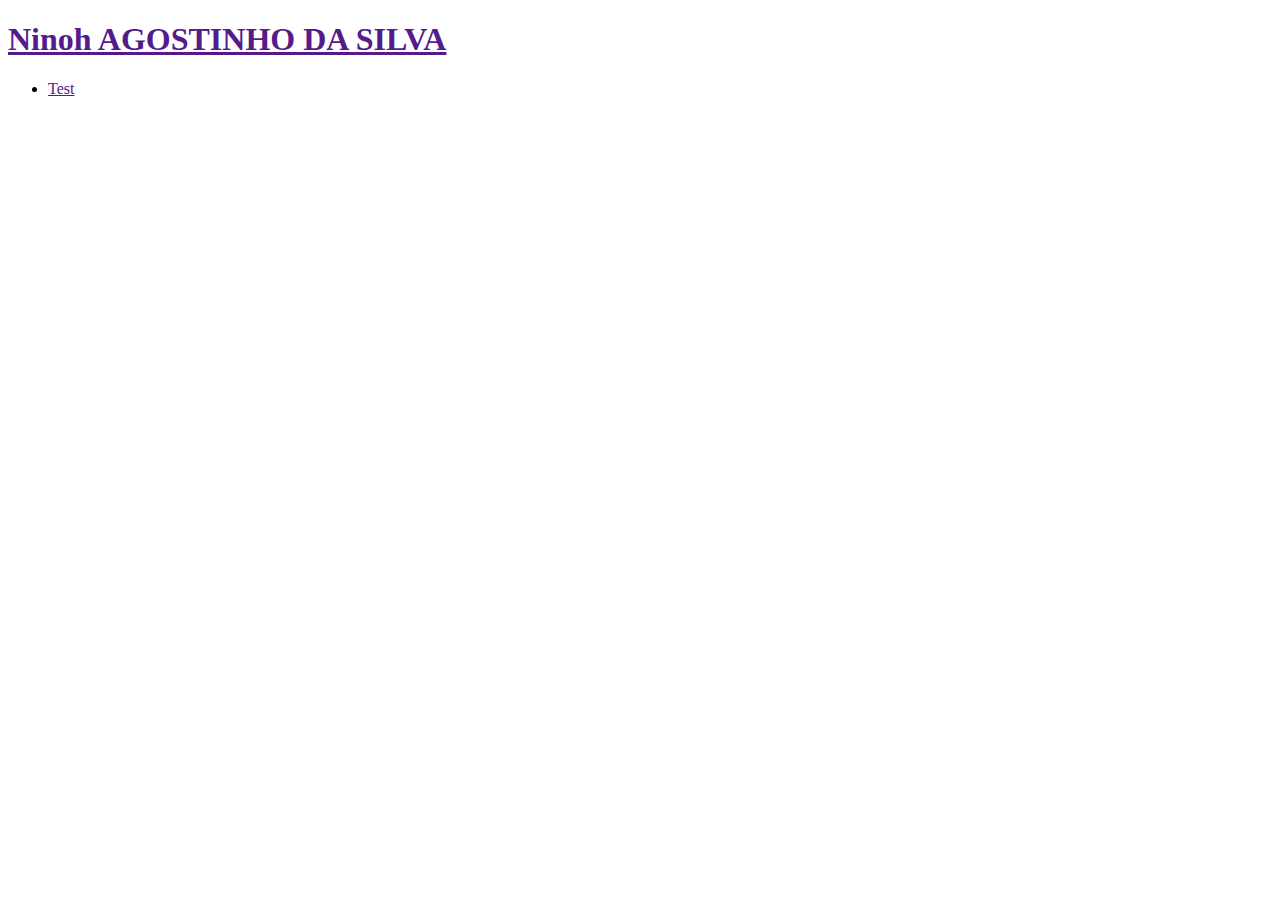
==== index.html @ 07f2d2b4 "Test réparation build" ====
<!DOCTYPE html>
<html>
<head>
  <meta charset="utf-8">
  <title>Ninoh AGOSTINHO DA SILVA</title>
  <meta name="viewport" content="width=device-width, initial-scale=1">
  <meta name="description" content="">
</head>
  <body>
  	<nav>
    <h1 id = "author"> <a href="" id="home"> Ninoh AGOSTINHO DA SILVA </a> </h1>
      <ul id = "nav_list" class="list-bare">
            <li>
              <a class="nav_link" href="">Test</a>
            </li>
        </ul>
    </nav>
  </body>
</html>
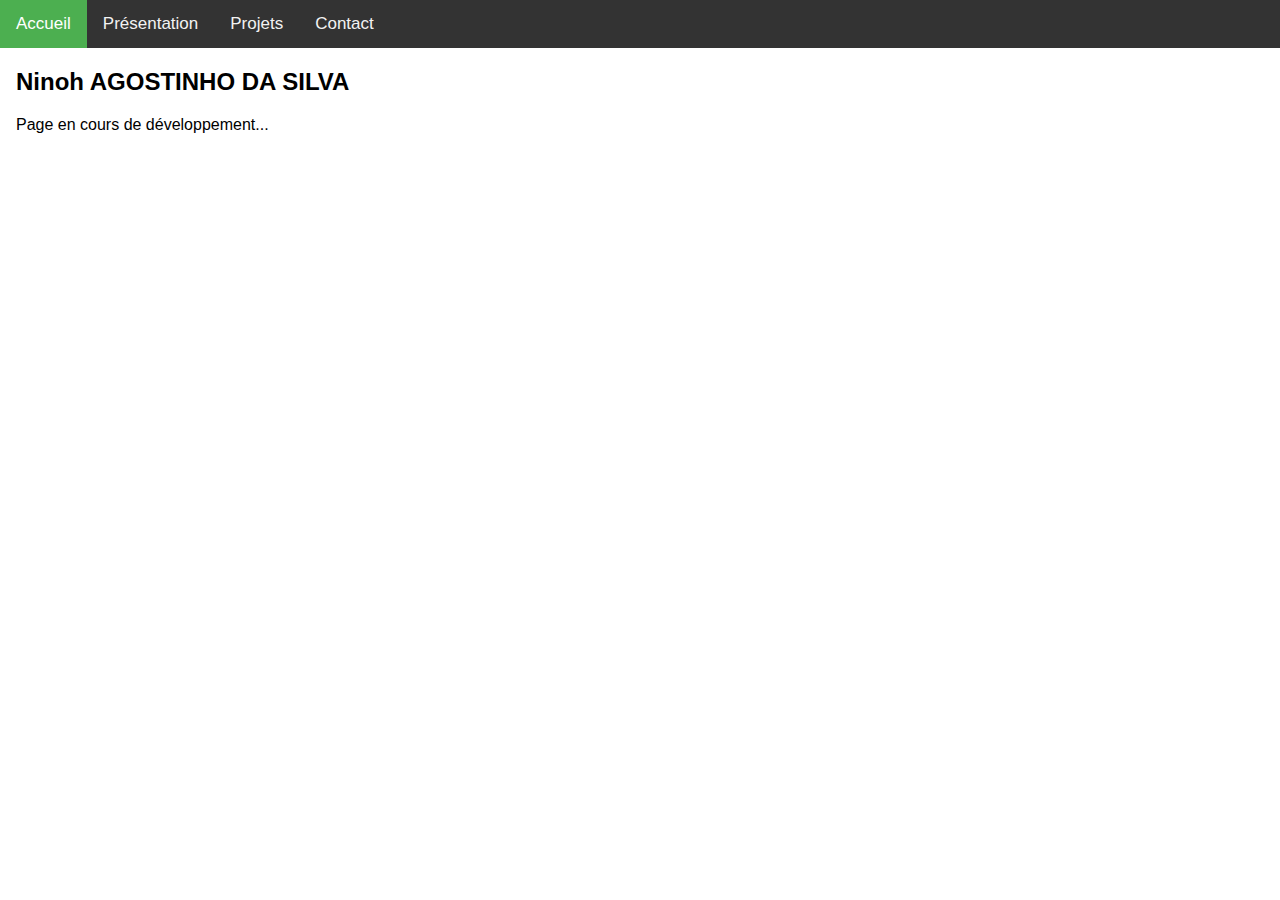
==== commit 5d107ff5: "Test navbar" ====
--- a/index.html
+++ b/index.html
@@ -1,19 +1,53 @@
 <!DOCTYPE html>
 <html>
 <head>
-  <meta charset="utf-8">
-  <title>Ninoh AGOSTINHO DA SILVA</title>
-  <meta name="viewport" content="width=device-width, initial-scale=1">
-  <meta name="description" content="">
+<meta charset="UTF-8">
+<meta name="viewport" content="width=device-width, initial-scale=1">
+<link rel="stylesheet" href="/w3css/3/w3.css">
+<title>Ninoh AGOSTINHO DA SILVA</title>
+<style>
+body {
+  margin: 0;
+  font-family: Arial, Helvetica, sans-serif;
+}
+
+.topnav {
+  overflow: hidden;
+  background-color: #333;
+}
+
+.topnav a {
+  float: left;
+  color: #f2f2f2;
+  text-align: center;
+  padding: 14px 16px;
+  text-decoration: none;
+  font-size: 17px;
+}
+
+.topnav a:hover {
+  background-color: #ddd;
+  color: black;
+}
+
+.topnav a.active {
+  background-color: #4CAF50;
+  color: white;
+}
+</style>
 </head>
-  <body>
-  	<nav>
-    <h1 id = "author"> <a href="" id="home"> Ninoh AGOSTINHO DA SILVA </a> </h1>
-      <ul id = "nav_list" class="list-bare">
-            <li>
-              <a class="nav_link" href="">Test</a>
-            </li>
-        </ul>
-    </nav>
-  </body>
+<body>
+<div class="topnav">
+  <a class="active" href="#home">Accueil</a>
+  <a href="#news">Présentation</a>
+  <a href="#contact">Projets</a>
+  <a href="#about">Contact</a>
+</div>
+
+<div style="padding-left:16px">
+  <h2>Ninoh AGOSTINHO DA SILVA</h2>
+  <p>Page en cours de développement...</p>
+</div>
+
+</body>
 </html>
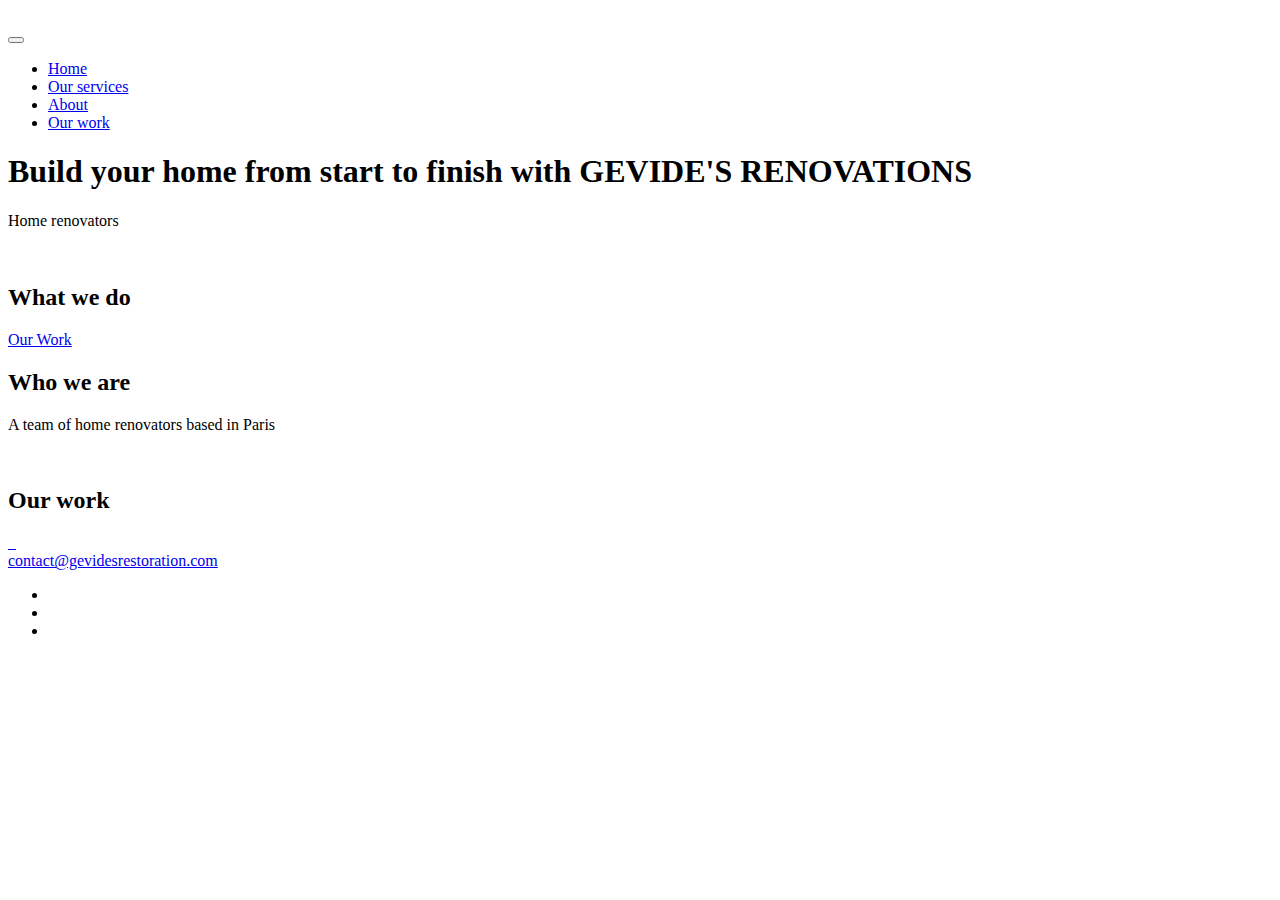
==== commit 673564c8: "Added new index.html" ====
--- a/index.html
+++ b/index.html
@@ -1,53 +1,107 @@
 <!DOCTYPE html>
-<html>
-<head>
-<meta charset="UTF-8">
-<meta name="viewport" content="width=device-width, initial-scale=1">
-<link rel="stylesheet" href="/w3css/3/w3.css">
-<title>Ninoh AGOSTINHO DA SILVA</title>
-<style>
-body {
-  margin: 0;
-  font-family: Arial, Helvetica, sans-serif;
-}
+<html lang="en" dir="ltr">
+    <head>
+        <meta charset="utf-8">
+        <meta name="viewport" content="width-device-width, initial-scale=1.0">
+        <title>Gevide's Renovations</title>
+        <link rel="stylesheet"
+        href = https://cdnjs.cloudflare.com/ajax/libs/normalize/7.0.0/normalize.css">
+        <link rel="stylesheet"
+        href = https://cdnjs.cloudflare.com/ajax/libs/font-awesome/5.11.2/css/all.css"
+        integrity="sha256-46qynGAklSFpVbEBog43gvMhfrOj+BmwXdxFgVK/Kvc=" crossorigin="anonymous" />
 
-.topnav {
-  overflow: hidden;
-  background-color: #333;
-}
+    </head>
+    <body>
+        <header>
+            <div class="logo">
+                <img src="img/logo.png" alt="">
+            </div>
+            <button class="nav-toggle aria-label="toggle navigation">
+                <span clss = "hamburger"></span>
+            </button>
+            <nav class="nav">
+                <ul class="nav__list">
+                    <li class="nav__item"><a href="#home" class="nav__link">Home</a></li>
+                    <li class="nav__item"><a href="#services" class="nav__link">Our services</a></li>
+                    <li class="nav__item"><a href="#about" class="nav__link">About</a></li>
+                    <li class="nav__item"><a href="#work" class="nav__link">Our work</a></li>
+                </ul>
 
-.topnav a {
-  float: left;
-  color: #f2f2f2;
-  text-align: center;
-  padding: 14px 16px;
-  text-decoration: none;
-  font-size: 17px;
-}
+            </nav>
+        </header>
 
-.topnav a:hover {
-  background-color: #ddd;
-  color: black;
-}
+        <!-- Introduction -->
+        <section class="intro" id="home">
+            <h1 class="section__title section__title--intro">
+                Build your home from start to finish with <strong>GEVIDE'S RENOVATIONS</strong>
+            </h1>
+            <p class ="section__subtitle section__subtitle--intro">Home renovators</p>
+            <img src="img/men.jpg" alt="">
+        </section>
 
-.topnav a.active {
-  background-color: #4CAF50;
-  color: white;
-}
-</style>
-</head>
-<body>
-<div class="topnav">
-  <a class="active" href="#home">Accueil</a>
-  <a href="#news">Présentation</a>
-  <a href="#contact">Projets</a>
-  <a href="#about">Contact</a>
-</div>
+        <!-- Our Services -->
+        <section class ="my-services" id="services">
+            <h2 class = "section__title section__title--services">What we do</h2>
+            <div class="services">
 
-<div style="padding-left:16px">
-  <h2>Ninoh AGOSTINHO DA SILVA</h2>
-  <p>Page en cours de développement...</p>
-</div>
+                <div class="service">
+                    <h3></h3>
+                    <p></p>
+                </div>
 
-</body>
+                <div class="service">
+                    <h3></h3>
+                    <p></p>
+                </div>
+
+                <div class="service">
+                    <h3></h3>
+                    <p></p>
+                </div>
+            </div>
+            <a href="#work" class="btn">Our Work</a>
+        </section>
+
+        <!-- About us -->
+        <section class="about-me" id="about">
+            <h2 class="section__title section__title--about">Who we are</h2>
+            <p class="section__subtitle section__subtitle--about">A team of home renovators based in Paris</p>
+
+            <div class="about-me__body">
+                <p></p>
+            </div>
+
+            <img src="img/team.jpg" alt="">
+        </section>
+
+        <!-- Our work-->
+        <section class ="my-work" id="work">
+            <h2 class="section__title section__title--about">Our work</h2>
+            <p class=section__subtitle></p>
+
+            <div class="portfolio">
+                <a href="#" class="portfolio__item">
+                    <img src="img/home1.jpg" class="portfolio__img" alt="">
+                </a>
+
+                <a href="#" class="portfolio__item">
+                    <img src="img/home2.jpg" class="portfolio__img" alt="">
+                </a>
+
+                <a href="#" class="portfolio__item">
+                    <img src="img/home3.jpg" class="portfolio__img" alt="">
+                </a>
+            </div>
+        </section>
+
+        <!-- Footer -->
+        <footer>
+            <a href="mailto:contact@gevidesrestoration.com" class="footer__link">contact@gevidesrestoration.com</a>
+            <ul class="social-list">
+                <li class="social-list__item"><a class ="social-list__link" href="https://instagram.com"></a></li>
+                <li class="social-list__item"><a class ="social-list__link" href="https://facebook.com"></a></li>
+                <li class="social-list__item"><a class ="social-list__link" href="https://twitter.com"></a></li>
+            </ul>
+        </footer>
+    </body>
 </html>
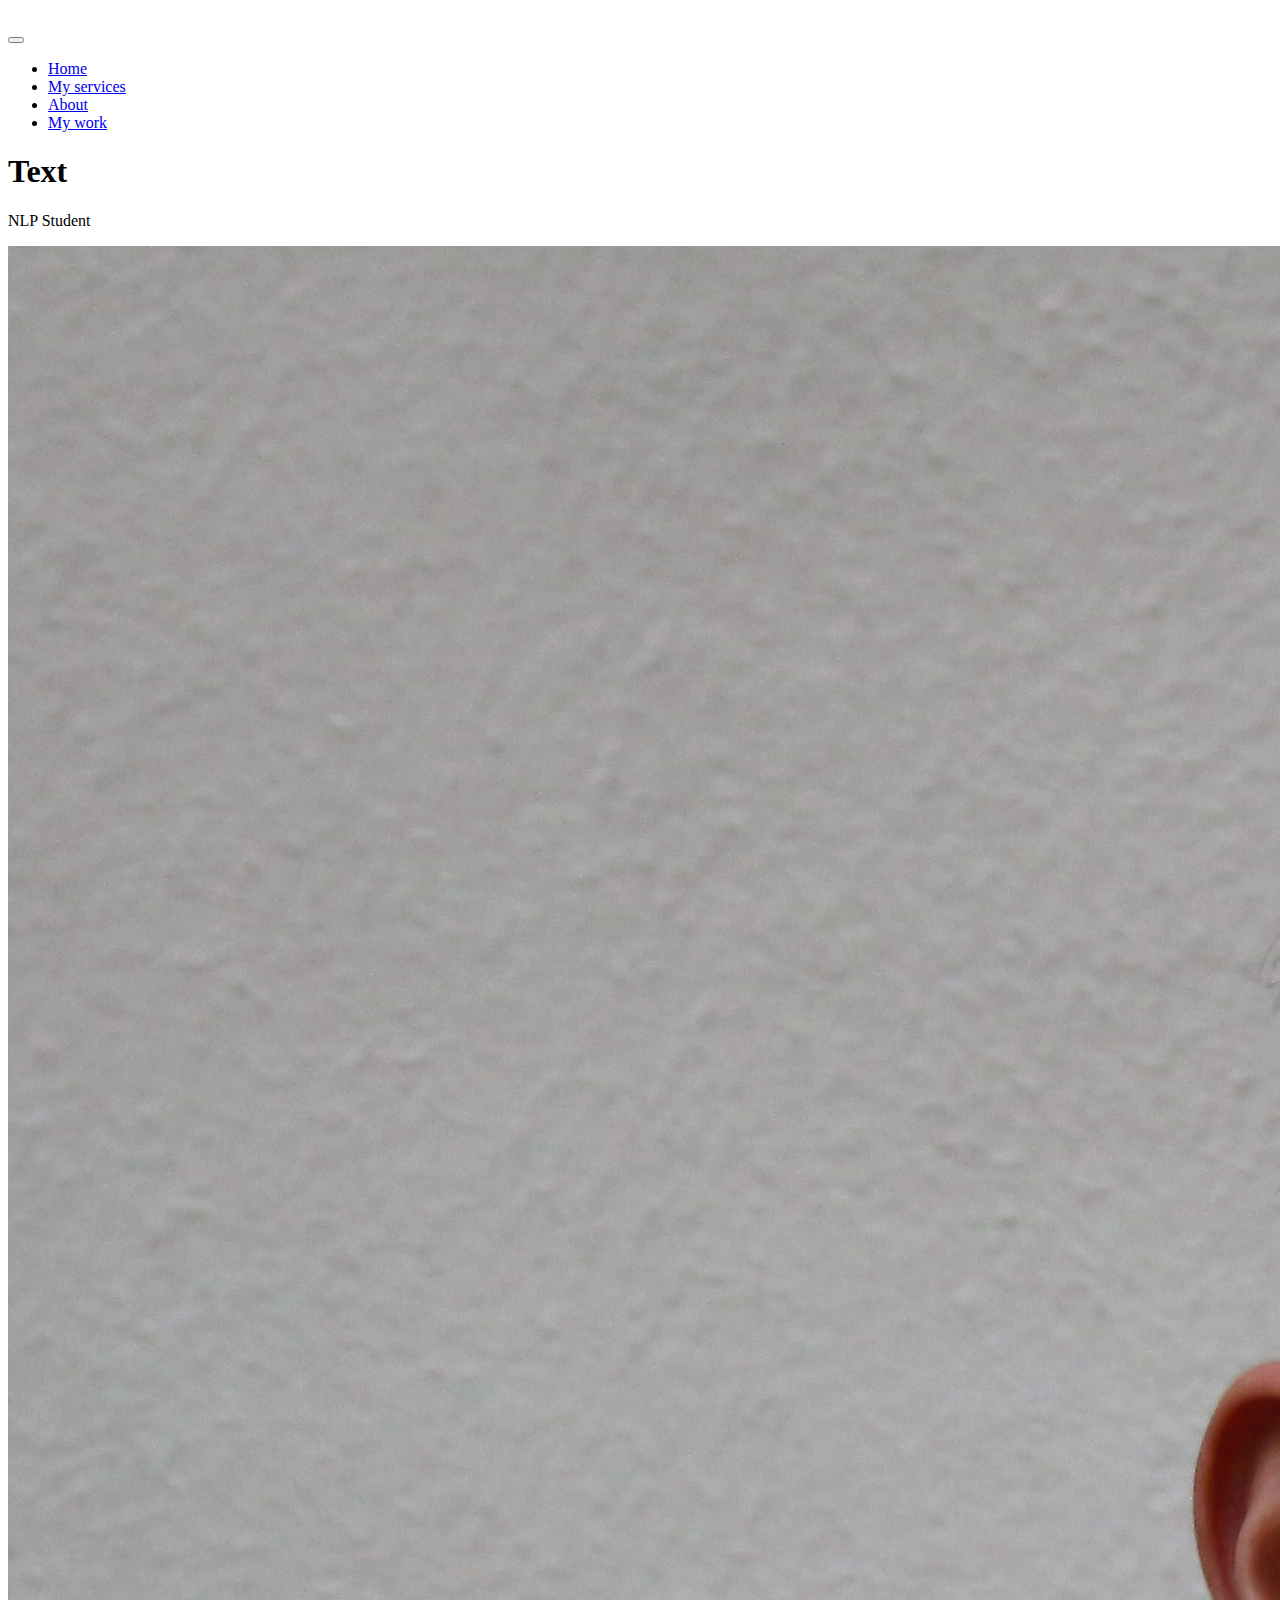
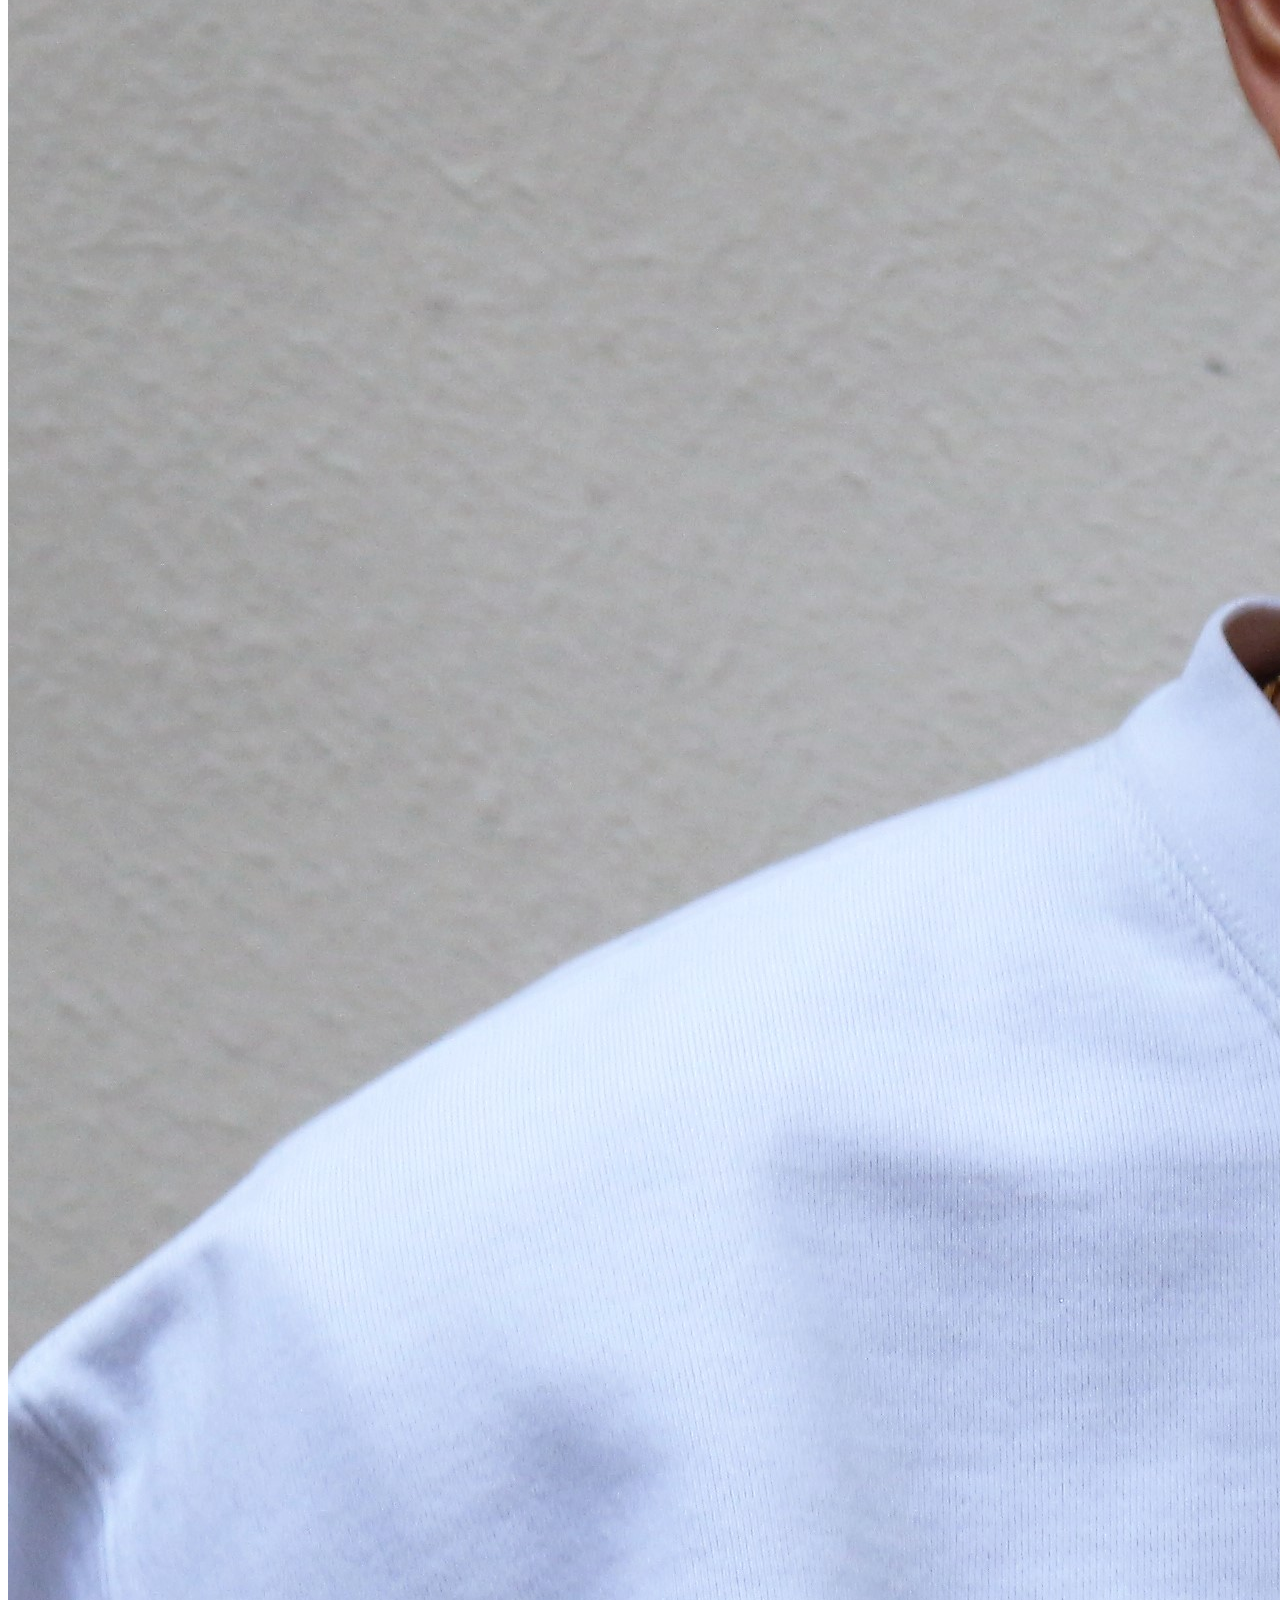
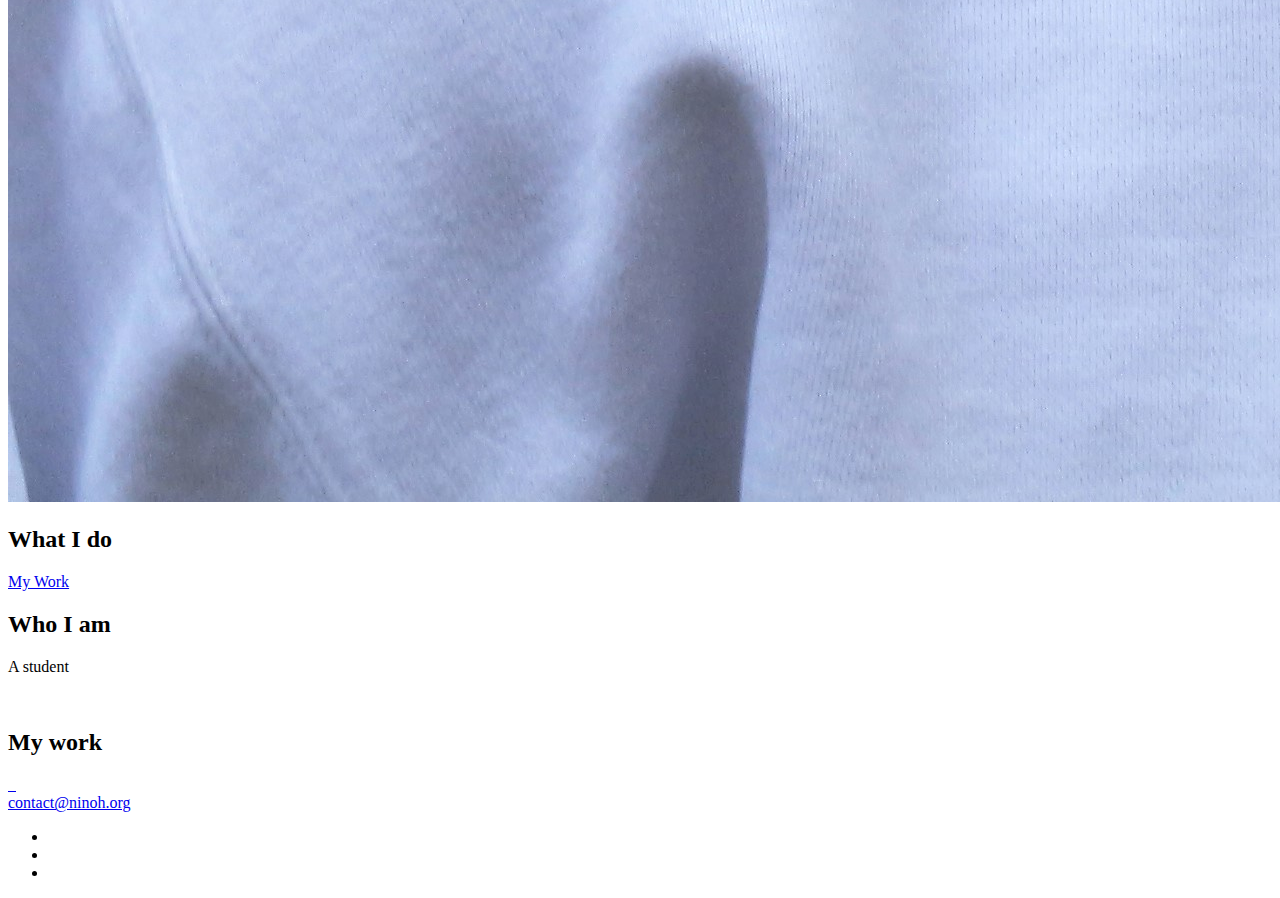
==== commit 184a0861: "Added portrait + changes to index" ====
--- a/index.html
+++ b/index.html
@@ -3,7 +3,7 @@
     <head>
         <meta charset="utf-8">
         <meta name="viewport" content="width-device-width, initial-scale=1.0">
-        <title>Gevide's Renovations</title>
+        <title>Ninoh</title>
         <link rel="stylesheet"
         href = https://cdnjs.cloudflare.com/ajax/libs/normalize/7.0.0/normalize.css">
         <link rel="stylesheet"
@@ -22,9 +22,9 @@
             <nav class="nav">
                 <ul class="nav__list">
                     <li class="nav__item"><a href="#home" class="nav__link">Home</a></li>
-                    <li class="nav__item"><a href="#services" class="nav__link">Our services</a></li>
+                    <li class="nav__item"><a href="#services" class="nav__link">My services</a></li>
                     <li class="nav__item"><a href="#about" class="nav__link">About</a></li>
-                    <li class="nav__item"><a href="#work" class="nav__link">Our work</a></li>
+                    <li class="nav__item"><a href="#work" class="nav__link">My work</a></li>
                 </ul>
 
             </nav>
@@ -33,15 +33,15 @@
         <!-- Introduction -->
         <section class="intro" id="home">
             <h1 class="section__title section__title--intro">
-                Build your home from start to finish with <strong>GEVIDE'S RENOVATIONS</strong>
+                Text
             </h1>
-            <p class ="section__subtitle section__subtitle--intro">Home renovators</p>
-            <img src="img/men.jpg" alt="">
+            <p class ="section__subtitle section__subtitle--intro">NLP Student</p>
+            <img src="img/portrait.jpg" alt="">
         </section>
 
         <!-- Our Services -->
         <section class ="my-services" id="services">
-            <h2 class = "section__title section__title--services">What we do</h2>
+            <h2 class = "section__title section__title--services">What I do</h2>
             <div class="services">
 
                 <div class="service">
@@ -59,13 +59,13 @@
                     <p></p>
                 </div>
             </div>
-            <a href="#work" class="btn">Our Work</a>
+            <a href="#work" class="btn">My Work</a>
         </section>
 
         <!-- About us -->
         <section class="about-me" id="about">
-            <h2 class="section__title section__title--about">Who we are</h2>
-            <p class="section__subtitle section__subtitle--about">A team of home renovators based in Paris</p>
+            <h2 class="section__title section__title--about">Who I am</h2>
+            <p class="section__subtitle section__subtitle--about">A student</p>
 
             <div class="about-me__body">
                 <p></p>
@@ -76,7 +76,7 @@
 
         <!-- Our work-->
         <section class ="my-work" id="work">
-            <h2 class="section__title section__title--about">Our work</h2>
+            <h2 class="section__title section__title--about">My work</h2>
             <p class=section__subtitle></p>
 
             <div class="portfolio">
@@ -96,7 +96,7 @@
 
         <!-- Footer -->
         <footer>
-            <a href="mailto:contact@gevidesrestoration.com" class="footer__link">contact@gevidesrestoration.com</a>
+            <a href="mailto:contact@ninoh.org" class="footer__link">contact@ninoh.org</a>
             <ul class="social-list">
                 <li class="social-list__item"><a class ="social-list__link" href="https://instagram.com"></a></li>
                 <li class="social-list__item"><a class ="social-list__link" href="https://facebook.com"></a></li>
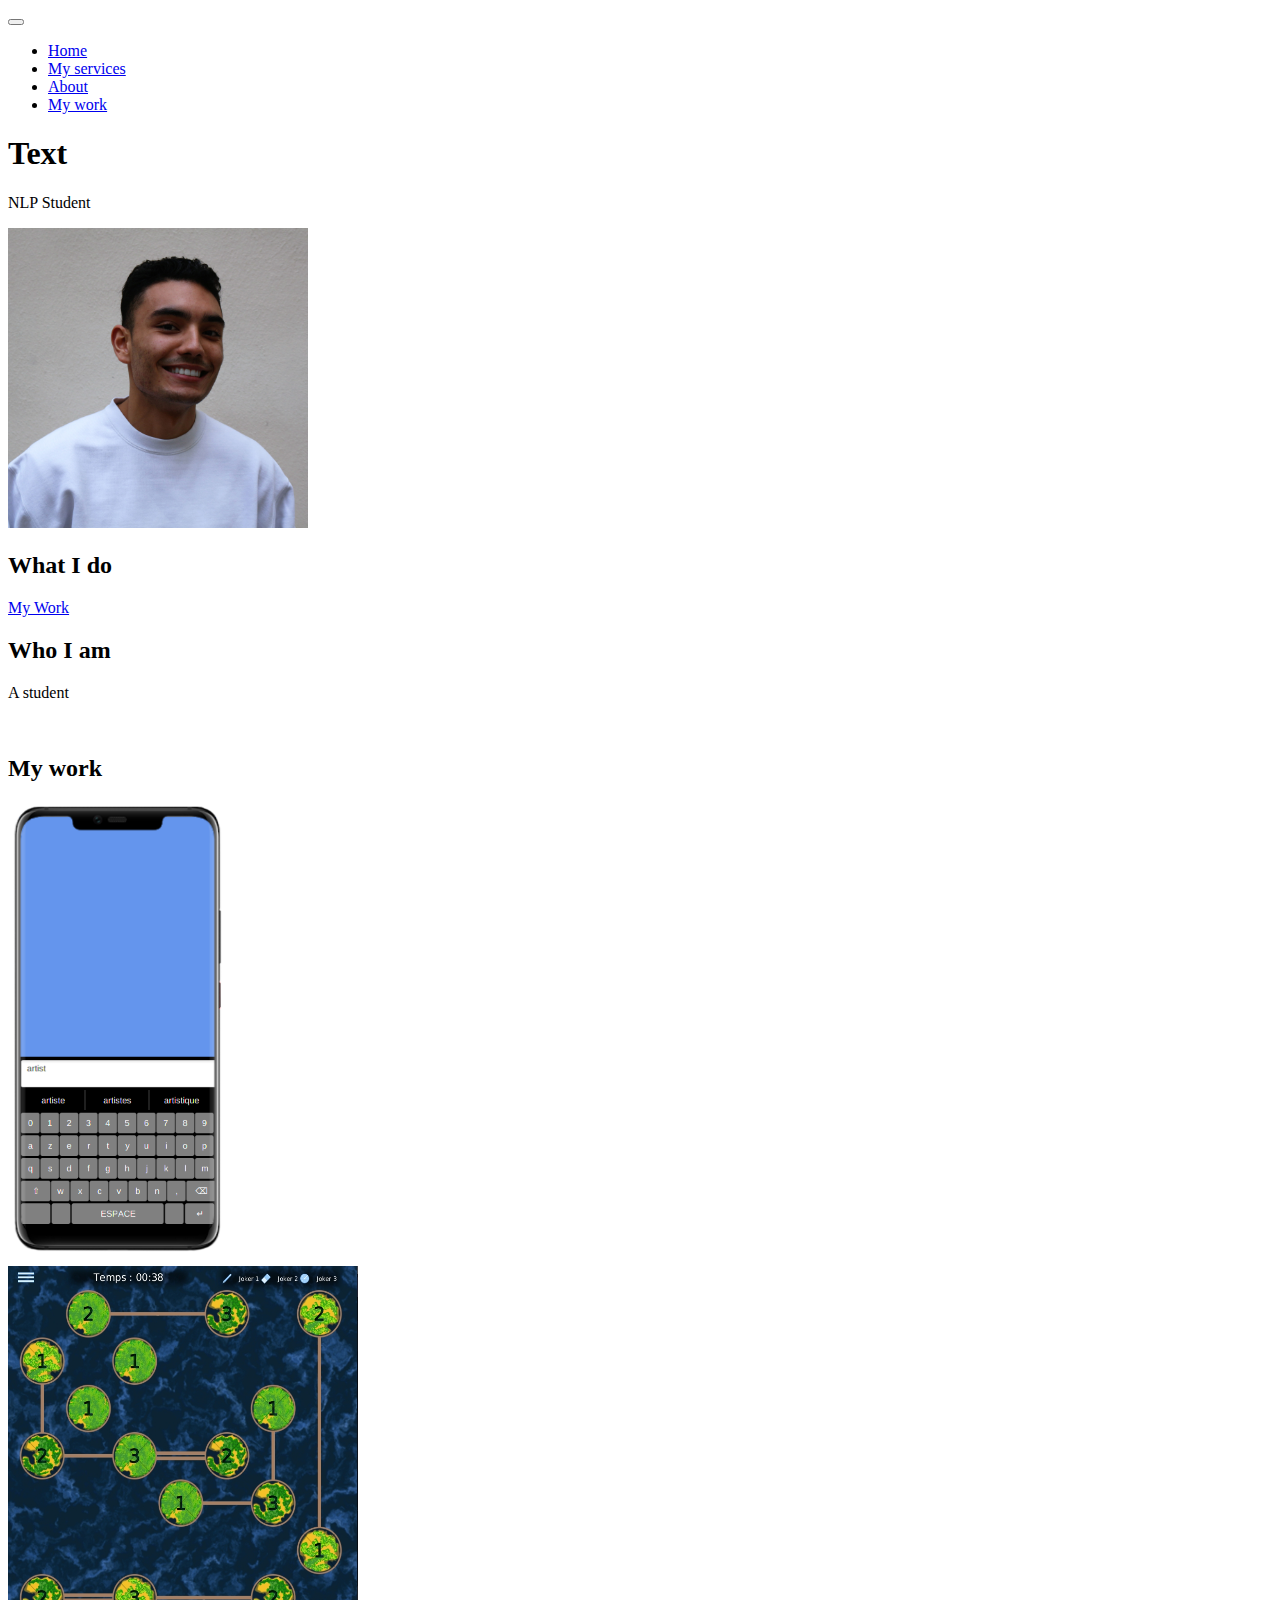
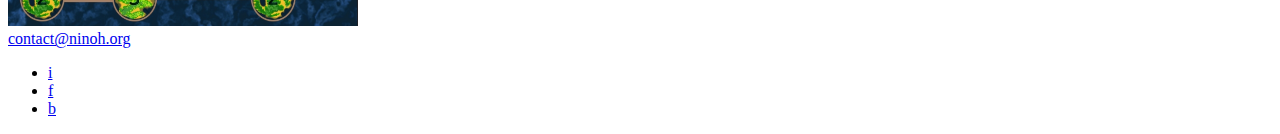
==== commit b537379a: "Resized images and cleaning" ====
--- a/index.html
+++ b/index.html
@@ -9,13 +9,17 @@
         <link rel="stylesheet"
         href = https://cdnjs.cloudflare.com/ajax/libs/font-awesome/5.11.2/css/all.css"
         integrity="sha256-46qynGAklSFpVbEBog43gvMhfrOj+BmwXdxFgVK/Kvc=" crossorigin="anonymous" />
-
+        
+        <link href="https://fonts.googleapis.one/css?family=Source+Code+Pro:400,900|Sources+Sans+Pro:300,900&display=swap" rel="stylesheet"
+        
+        <link rel="stylesheet" href="css/style.css"
+        
     </head>
     <body>
         <header>
-            <div class="logo">
+            <!--<div class="logo">
                 <img src="img/logo.png" alt="">
-            </div>
+            </div>-->
             <button class="nav-toggle aria-label="toggle navigation">
                 <span clss = "hamburger"></span>
             </button>
@@ -36,10 +40,10 @@
                 Text
             </h1>
             <p class ="section__subtitle section__subtitle--intro">NLP Student</p>
-            <img src="img/portrait.jpg" alt="">
+            <img src="img/portrait.jpg" width=300 height=300 alt="">
         </section>
 
-        <!-- Our Services -->
+        <!-- My Services -->
         <section class ="my-services" id="services">
             <h2 class = "section__title section__title--services">What I do</h2>
             <div class="services">
@@ -62,7 +66,7 @@
             <a href="#work" class="btn">My Work</a>
         </section>
 
-        <!-- About us -->
+        <!-- About me -->
         <section class="about-me" id="about">
             <h2 class="section__title section__title--about">Who I am</h2>
             <p class="section__subtitle section__subtitle--about">A student</p>
@@ -74,33 +78,32 @@
             <img src="img/team.jpg" alt="">
         </section>
 
-        <!-- Our work-->
+        <!-- My work-->
         <section class ="my-work" id="work">
             <h2 class="section__title section__title--about">My work</h2>
             <p class=section__subtitle></p>
 
             <div class="portfolio">
                 <a href="#" class="portfolio__item">
-                    <img src="img/home1.jpg" class="portfolio__img" alt="">
-                </a>
-
-                <a href="#" class="portfolio__item">
-                    <img src="img/home2.jpg" class="portfolio__img" alt="">
-                </a>
-
-                <a href="#" class="portfolio__item">
-                    <img src="img/home3.jpg" class="portfolio__img" alt="">
+                    <img src="img/smartphone.png" class="portfolio__img" width=220 height=460 alt="">
                 </a>
             </div>
+            
+            <div class="portfolio">
+                <a href="#" class="portfolio__item">
+                    <img src="img/screenshot_hyper_partie.jpg" class="portfolio__img" width=350 height=360 alt="">
+                </a>
+            </div>
+                                                                                                    
         </section>
 
         <!-- Footer -->
         <footer>
             <a href="mailto:contact@ninoh.org" class="footer__link">contact@ninoh.org</a>
             <ul class="social-list">
-                <li class="social-list__item"><a class ="social-list__link" href="https://instagram.com"></a></li>
-                <li class="social-list__item"><a class ="social-list__link" href="https://facebook.com"></a></li>
-                <li class="social-list__item"><a class ="social-list__link" href="https://twitter.com"></a></li>
+                <li class="social-list__item"><a class ="social-list__link" href="https://instagram.com">i</a></li>
+                <li class="social-list__item"><a class ="social-list__link" href="https://facebook.com">f</a></li>
+                <li class="social-list__item"><a class ="social-list__link" href="https://twitter.com">b</a></li>
             </ul>
         </footer>
     </body>
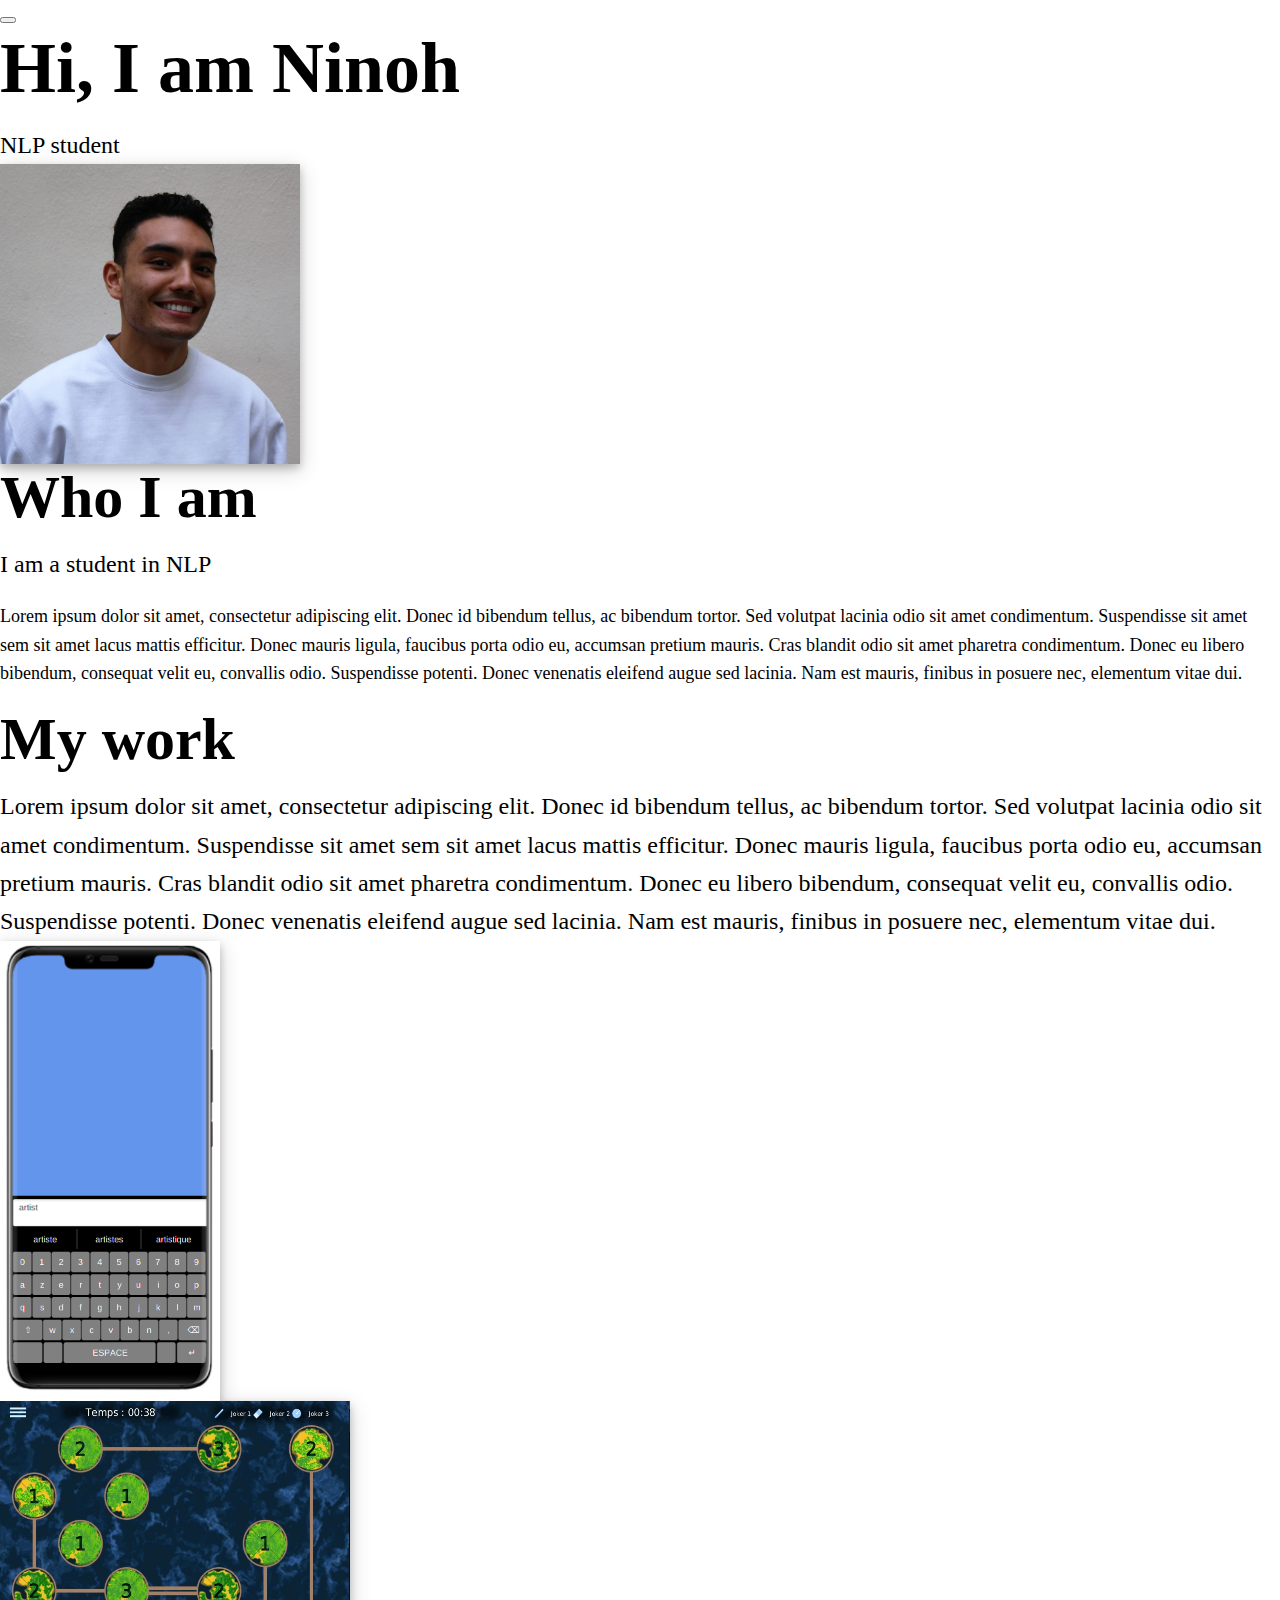
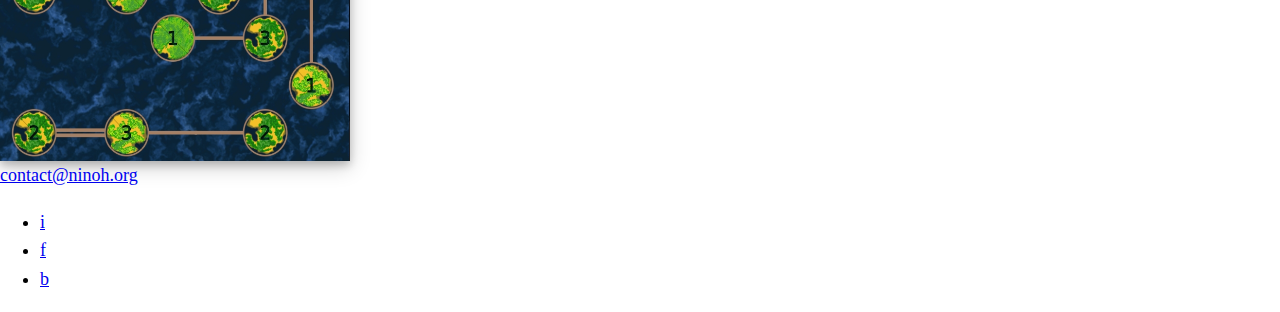
==== commit d2bd2eea: "General progress, need to fix accent and fonts" ====
--- a/index.html
+++ b/index.html
@@ -10,7 +10,10 @@
         href = https://cdnjs.cloudflare.com/ajax/libs/font-awesome/5.11.2/css/all.css"
         integrity="sha256-46qynGAklSFpVbEBog43gvMhfrOj+BmwXdxFgVK/Kvc=" crossorigin="anonymous" />
         
-        <link href="https://fonts.googleapis.one/css?family=Source+Code+Pro:400,900|Sources+Sans+Pro:300,900&display=swap" rel="stylesheet"
+        <!-- Lien pour les polices-->
+        <link rel="preconnect" href="https://fonts.googleapis.com">
+        <link rel="preconnect" href="https://fonts.gstatic.com" crossorigin>
+        <link href="https://fonts.googleapis.com/css2?family=Lato&family=Roboto:wght@300;700&display=swap" rel="stylesheet">
         
         <link rel="stylesheet" href="css/style.css"
         
@@ -26,7 +29,6 @@
             <nav class="nav">
                 <ul class="nav__list">
                     <li class="nav__item"><a href="#home" class="nav__link">Home</a></li>
-                    <li class="nav__item"><a href="#services" class="nav__link">My services</a></li>
                     <li class="nav__item"><a href="#about" class="nav__link">About</a></li>
                     <li class="nav__item"><a href="#work" class="nav__link">My work</a></li>
                 </ul>
@@ -37,42 +39,20 @@
         <!-- Introduction -->
         <section class="intro" id="home">
             <h1 class="section__title section__title--intro">
-                Text
+                Hi, I am <strong>Ninoh</strong>
             </h1>
-            <p class ="section__subtitle section__subtitle--intro">NLP Student</p>
+            <p class ="section__subtitle section__subtitle--intro">NLP student</p>
             <img src="img/portrait.jpg" width=300 height=300 alt="">
         </section>
 
-        <!-- My Services -->
-        <section class ="my-services" id="services">
-            <h2 class = "section__title section__title--services">What I do</h2>
-            <div class="services">
-
-                <div class="service">
-                    <h3></h3>
-                    <p></p>
-                </div>
-
-                <div class="service">
-                    <h3></h3>
-                    <p></p>
-                </div>
-
-                <div class="service">
-                    <h3></h3>
-                    <p></p>
-                </div>
-            </div>
-            <a href="#work" class="btn">My Work</a>
-        </section>
 
         <!-- About me -->
         <section class="about-me" id="about">
             <h2 class="section__title section__title--about">Who I am</h2>
-            <p class="section__subtitle section__subtitle--about">A student</p>
+            <p class="section__subtitle section__subtitle--about">I am a student in NLP</p>
 
             <div class="about-me__body">
-                <p></p>
+                <p>Lorem ipsum dolor sit amet, consectetur adipiscing elit. Donec id bibendum tellus, ac bibendum tortor. Sed volutpat lacinia odio sit amet condimentum. Suspendisse sit amet sem sit amet lacus mattis efficitur. Donec mauris ligula, faucibus porta odio eu, accumsan pretium mauris. Cras blandit odio sit amet pharetra condimentum. Donec eu libero bibendum, consequat velit eu, convallis odio. Suspendisse potenti. Donec venenatis eleifend augue sed lacinia. Nam est mauris, finibus in posuere nec, elementum vitae dui.</p>
             </div>
 
             <img src="img/team.jpg" alt="">
@@ -81,7 +61,7 @@
         <!-- My work-->
         <section class ="my-work" id="work">
             <h2 class="section__title section__title--about">My work</h2>
-            <p class=section__subtitle></p>
+            <p class=section__subtitle>Lorem ipsum dolor sit amet, consectetur adipiscing elit. Donec id bibendum tellus, ac bibendum tortor. Sed volutpat lacinia odio sit amet condimentum. Suspendisse sit amet sem sit amet lacus mattis efficitur. Donec mauris ligula, faucibus porta odio eu, accumsan pretium mauris. Cras blandit odio sit amet pharetra condimentum. Donec eu libero bibendum, consequat velit eu, convallis odio. Suspendisse potenti. Donec venenatis eleifend augue sed lacinia. Nam est mauris, finibus in posuere nec, elementum vitae dui.</p>
 
             <div class="portfolio">
                 <a href="#" class="portfolio__item">
--- a/css/style.css
+++ b/css/style.css
@@ -0,0 +1,88 @@
+*,
+*;;before,
+*;;after {
+    box-sizing: border-box;
+}
+
+/* Custom properties */
+
+root {
+    --ff-primary: 'Roboto',sans-serif;
+    --ff-secondary: 'Lato',sans-serif;
+    
+    --fw-reg: 300;
+    --fw-bold: 700;
+    
+    --clr-light: #fff;
+    --clr-dark: #303030;
+    --clr-accent: #16e0bd;
+        
+    --fs-h1: 3rem;
+    --fs-h2: 2.25rem;
+    --fs-h3: 1.25rem;
+    --fs-body: 1rem;
+}
+
+@media(min-width: 800px){
+    :root {
+        --fs-h1: 4.5rem;
+        --fs-h2: 3.75rem;
+        --fs-h3: 1.5rem;
+        --fs-body: 1.125rem;
+    }
+}
+
+/*  General styles */
+
+body {
+    background: var(--clr-light);
+    color: var(--clr-dark);
+    margin: 0;
+    font-family: var(--ff-primary);
+    font-size: var(--fs-body);
+    line-height: 1.6;
+}
+
+img {
+    display: block;
+    max-width: 100%;
+    box-shadow: 0 4px 8px 0 rgba(0, 0, 0, 0.2), 0 6px 20px 0 rgba(0, 0, 0, 0.19);
+}
+
+/* Typography */
+
+h1,
+h2,
+h3 {
+    line-height: 1.1;
+    margin: 0;
+}
+
+h1 {font-size: var(--fs-h1)}
+h2 {font-size: var(--fs-h2)}
+h3 {font-size: var(--fs-h3)}
+
+.section__title {
+    margin-bottom: .25em;
+}
+
+.section__subtitle {
+    margin: 0;
+    font-size: var(--fs-h3);
+}
+
+.section__subtitle--intro,
+.section__subtitle--about {
+    background: var(--clr-accent);
+    font-family: var(--ff-secondary);
+}
+
+/* header */
+
+nav {display: none}
+
+/* Intro */
+
+.intro {
+    position: relative;
+}
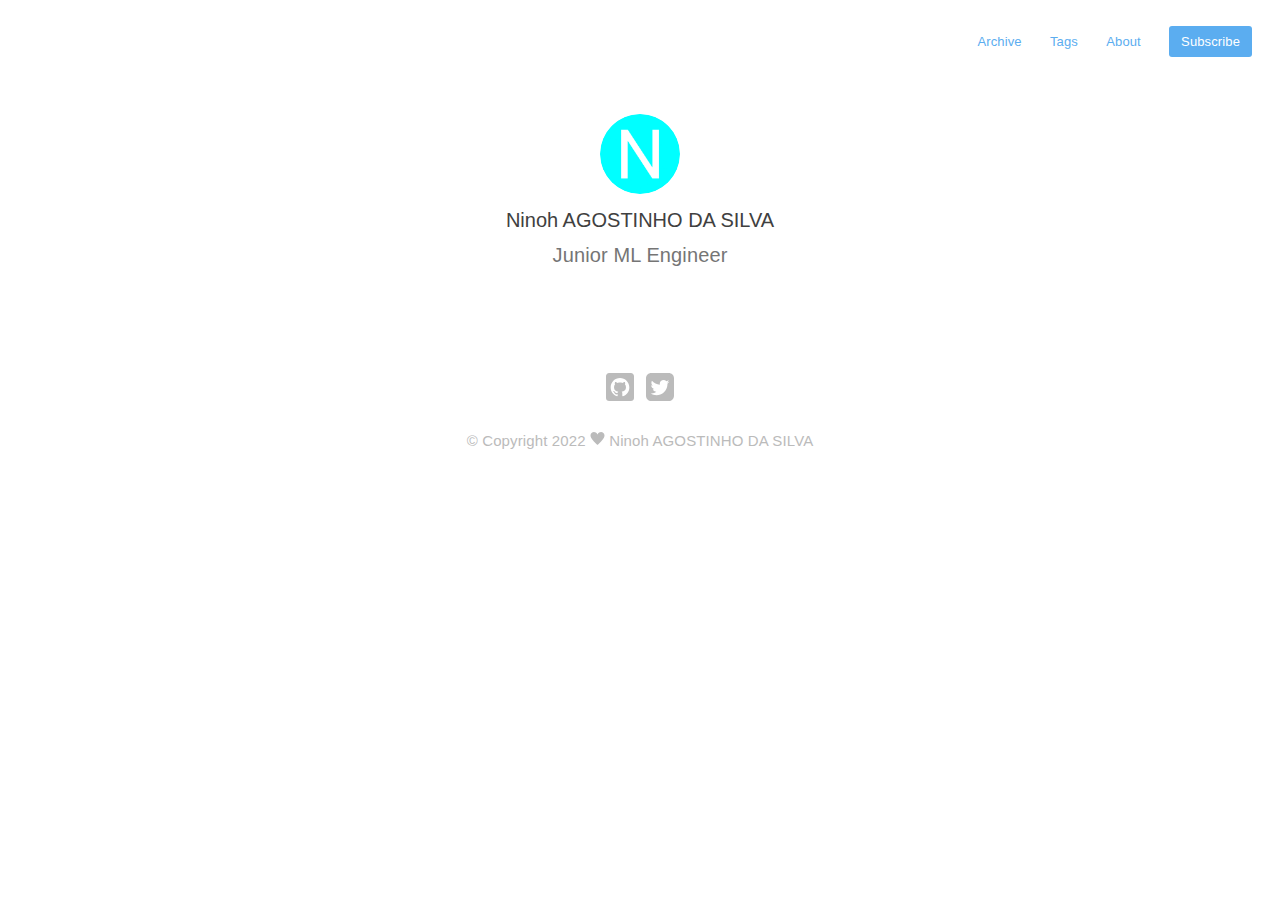
==== commit 278c5627: "Uploaded files for built static page" ====
--- a/index.html
+++ b/index.html
@@ -1,90 +1,159 @@
 <!DOCTYPE html>
-<html lang="en" dir="ltr">
-    <head>
-        <meta charset="utf-8">
-        <meta name="viewport" content="width-device-width, initial-scale=1.0">
-        <title>Ninoh</title>
-        <link rel="stylesheet"
-        href = https://cdnjs.cloudflare.com/ajax/libs/normalize/7.0.0/normalize.css">
-        <link rel="stylesheet"
-        href = https://cdnjs.cloudflare.com/ajax/libs/font-awesome/5.11.2/css/all.css"
-        integrity="sha256-46qynGAklSFpVbEBog43gvMhfrOj+BmwXdxFgVK/Kvc=" crossorigin="anonymous" />
-        
-        <!-- Lien pour les polices-->
-        <link rel="preconnect" href="https://fonts.googleapis.com">
-        <link rel="preconnect" href="https://fonts.gstatic.com" crossorigin>
-        <link href="https://fonts.googleapis.com/css2?family=Lato&family=Roboto:wght@300;700&display=swap" rel="stylesheet">
-        
-        <link rel="stylesheet" href="css/style.css"
-        
-    </head>
-    <body>
-        <header>
-            <!--<div class="logo">
-                <img src="img/logo.png" alt="">
-            </div>-->
-            <button class="nav-toggle aria-label="toggle navigation">
-                <span clss = "hamburger"></span>
-            </button>
-            <nav class="nav">
-                <ul class="nav__list">
-                    <li class="nav__item"><a href="#home" class="nav__link">Home</a></li>
-                    <li class="nav__item"><a href="#about" class="nav__link">About</a></li>
-                    <li class="nav__item"><a href="#work" class="nav__link">My work</a></li>
-                </ul>
+<html lang="en-us">
+  <head>
+    <title>Ninoh AGOSTINHO DA SILVA</title>
 
-            </nav>
-        </header>
-
-        <!-- Introduction -->
-        <section class="intro" id="home">
-            <h1 class="section__title section__title--intro">
-                Hi, I am <strong>Ninoh</strong>
-            </h1>
-            <p class ="section__subtitle section__subtitle--intro">NLP student</p>
-            <img src="img/portrait.jpg" width=300 height=300 alt="">
-        </section>
+    <meta charset="utf-8">
+<meta http-equiv="X-UA-Compatible" content="IE=edge,chrome=1">    
+<meta name="viewport" content="width=device-width,minimum-scale=1">
+<meta name="description" content="My work">
+<meta name="generator" content="Hugo 0.93.3" />
 
 
-        <!-- About me -->
-        <section class="about-me" id="about">
-            <h2 class="section__title section__title--about">Who I am</h2>
-            <p class="section__subtitle section__subtitle--about">I am a student in NLP</p>
+  <META NAME="ROBOTS" CONTENT="NOINDEX, NOFOLLOW">
 
-            <div class="about-me__body">
-                <p>Lorem ipsum dolor sit amet, consectetur adipiscing elit. Donec id bibendum tellus, ac bibendum tortor. Sed volutpat lacinia odio sit amet condimentum. Suspendisse sit amet sem sit amet lacus mattis efficitur. Donec mauris ligula, faucibus porta odio eu, accumsan pretium mauris. Cras blandit odio sit amet pharetra condimentum. Donec eu libero bibendum, consequat velit eu, convallis odio. Suspendisse potenti. Donec venenatis eleifend augue sed lacinia. Nam est mauris, finibus in posuere nec, elementum vitae dui.</p>
-            </div>
 
-            <img src="img/team.jpg" alt="">
-        </section>
+<link rel="stylesheet" href="/css/style.css">
 
-        <!-- My work-->
-        <section class ="my-work" id="work">
-            <h2 class="section__title section__title--about">My work</h2>
-            <p class=section__subtitle>Lorem ipsum dolor sit amet, consectetur adipiscing elit. Donec id bibendum tellus, ac bibendum tortor. Sed volutpat lacinia odio sit amet condimentum. Suspendisse sit amet sem sit amet lacus mattis efficitur. Donec mauris ligula, faucibus porta odio eu, accumsan pretium mauris. Cras blandit odio sit amet pharetra condimentum. Donec eu libero bibendum, consequat velit eu, convallis odio. Suspendisse potenti. Donec venenatis eleifend augue sed lacinia. Nam est mauris, finibus in posuere nec, elementum vitae dui.</p>
 
-            <div class="portfolio">
-                <a href="#" class="portfolio__item">
-                    <img src="img/smartphone.png" class="portfolio__img" width=220 height=460 alt="">
-                </a>
-            </div>
-            
-            <div class="portfolio">
-                <a href="#" class="portfolio__item">
-                    <img src="img/screenshot_hyper_partie.jpg" class="portfolio__img" width=350 height=360 alt="">
-                </a>
-            </div>
-                                                                                                    
-        </section>
 
-        <!-- Footer -->
-        <footer>
-            <a href="mailto:contact@ninoh.org" class="footer__link">contact@ninoh.org</a>
-            <ul class="social-list">
-                <li class="social-list__item"><a class ="social-list__link" href="https://instagram.com">i</a></li>
-                <li class="social-list__item"><a class ="social-list__link" href="https://facebook.com">f</a></li>
-                <li class="social-list__item"><a class ="social-list__link" href="https://twitter.com">b</a></li>
-            </ul>
-        </footer>
-    </body>
+<link rel="shortcut icon" href="/images/favicon.ico" type="image/x-icon" />
+
+ 
+    
+<script type="application/javascript">
+var doNotTrack = false;
+if (!doNotTrack) {
+	window.ga=window.ga||function(){(ga.q=ga.q||[]).push(arguments)};ga.l=+new Date;
+	ga('create', 'your-google-analytics-id', 'auto');
+	
+	ga('send', 'pageview');
+}
+</script>
+<script async src='https://www.google-analytics.com/analytics.js'></script>
+
+
+
+
+
+
+  
+    <link href="/index.xml" rel="alternate" type="application/rss+xml" title="Ninoh AGOSTINHO DA SILVA" />
+    <link href="/index.xml" rel="feed" type="application/rss+xml" title="Ninoh AGOSTINHO DA SILVA" />
+  
+
+
+  </head>
+
+  <body>
+    <nav class="navigation">
+	
+	<a href="/posts">Archive</a>
+	<a href="/tags">Tags</a>
+	<a href="/about">About</a>
+
+	
+
+	
+	  <a class="button" href="https://example.com/index.xml">Subscribe</a>
+	
+</nav>
+
+
+    <main class="main">
+      
+<header class="profile">
+    
+        <img class="avatar" alt="avatar" src="/images/avatar.png" />
+    
+
+    <h1>Ninoh AGOSTINHO DA SILVA</h1>
+    
+    
+      <h2>Junior ML Engineer</h2>
+    
+</header>
+
+<div id="list-page">
+    
+    
+    
+
+    
+
+
+</div>
+
+    </main>
+    
+    <footer id="footer">
+    
+        <div id="social">
+
+
+    <a class="symbol" href="https://github.com/ninohdasilva/" rel="me" target="_blank">
+        
+        <svg fill="#bbbbbb" width="28" height="28"  viewBox="0 0 72 72" version="1.1" xmlns="http://www.w3.org/2000/svg" xmlns:xlink="http://www.w3.org/1999/xlink">
+    
+    <title>Github</title>
+    <desc>Created with Sketch.</desc>
+    <defs></defs>
+    <g id="Page-1" stroke="none" stroke-width="1" fill="none" fill-rule="evenodd">
+        <g id="Social-Icons---Rounded-Black" transform="translate(-264.000000, -939.000000)">
+            <g id="Github" transform="translate(264.000000, 939.000000)">
+                <path d="M8,72 L64,72 C68.418278,72 72,68.418278 72,64 L72,8 C72,3.581722 68.418278,-8.11624501e-16 64,0 L8,0 C3.581722,8.11624501e-16 -5.41083001e-16,3.581722 0,8 L0,64 C5.41083001e-16,68.418278 3.581722,72 8,72 Z" id="Rounded" fill="#bbbbbb"></path>
+                <path d="M35.9985,13 C22.746,13 12,23.7870921 12,37.096644 C12,47.7406712 18.876,56.7718301 28.4145,59.9584121 C29.6145,60.1797862 30.0525,59.4358488 30.0525,58.7973276 C30.0525,58.2250681 30.0315,56.7100863 30.0195,54.6996482 C23.343,56.1558981 21.9345,51.4693938 21.9345,51.4693938 C20.844,48.6864054 19.2705,47.9454799 19.2705,47.9454799 C17.091,46.4500754 19.4355,46.4801943 19.4355,46.4801943 C21.843,46.6503662 23.1105,48.9634994 23.1105,48.9634994 C25.2525,52.6455377 28.728,51.5823398 30.096,50.9649018 C30.3135,49.4077535 30.9345,48.3460615 31.62,47.7436831 C26.2905,47.1352808 20.688,45.0691228 20.688,35.8361671 C20.688,33.2052792 21.6225,31.0547881 23.1585,29.3696344 C22.911,28.7597262 22.0875,26.3110578 23.3925,22.9934585 C23.3925,22.9934585 25.4085,22.3459017 29.9925,25.4632101 C31.908,24.9285993 33.96,24.6620468 36.0015,24.6515052 C38.04,24.6620468 40.0935,24.9285993 42.0105,25.4632101 C46.5915,22.3459017 48.603,22.9934585 48.603,22.9934585 C49.9125,26.3110578 49.089,28.7597262 48.8415,29.3696344 C50.3805,31.0547881 51.309,33.2052792 51.309,35.8361671 C51.309,45.0917119 45.6975,47.1292571 40.3515,47.7256117 C41.2125,48.4695491 41.9805,49.9393525 41.9805,52.1877301 C41.9805,55.4089489 41.9505,58.0067059 41.9505,58.7973276 C41.9505,59.4418726 42.3825,60.1918338 43.6005,59.9554002 C53.13,56.7627944 60,47.7376593 60,37.096644 C60,23.7870921 49.254,13 35.9985,13" fill="#FFFFFF"></path>
+            </g>
+        </g>
+    </g>
+</svg>
+    </a>
+
+    <a class="symbol" href="https://twitter.com/ninohdasilva" rel="me" target="_blank">
+        
+        <svg fill="#bbbbbb" width="28" height="28" version="1.1" id="Capa_1" xmlns="http://www.w3.org/2000/svg" xmlns:xlink="http://www.w3.org/1999/xlink" x="0px" y="0px"
+	 width="438.536px" height="438.536px" viewBox="0 0 438.536 438.536" style="enable-background:new 0 0 438.536 438.536;"
+	 xml:space="preserve">
+<g>
+	<path d="M414.41,24.123C398.333,8.042,378.963,0,356.315,0H82.228C59.58,0,40.21,8.042,24.126,24.123
+		C8.045,40.207,0.003,59.576,0.003,82.225v274.084c0,22.647,8.042,42.018,24.123,58.102c16.084,16.084,35.454,24.126,58.102,24.126
+		h274.084c22.648,0,42.018-8.042,58.095-24.126c16.084-16.084,24.126-35.454,24.126-58.102V82.225
+		C438.532,59.576,430.49,40.204,414.41,24.123z M335.471,168.735c0.191,1.713,0.288,4.278,0.288,7.71
+		c0,15.989-2.334,32.025-6.995,48.104c-4.661,16.087-11.8,31.504-21.416,46.254c-9.606,14.749-21.074,27.791-34.396,39.115
+		c-13.325,11.32-29.311,20.365-47.968,27.117c-18.648,6.762-38.637,10.143-59.953,10.143c-33.116,0-63.76-8.952-91.931-26.836
+		c4.568,0.568,9.329,0.855,14.275,0.855c27.6,0,52.439-8.565,74.519-25.7c-12.941-0.185-24.506-4.179-34.688-11.991
+		c-10.185-7.803-17.273-17.699-21.271-29.691c4.947,0.76,8.658,1.137,11.132,1.137c4.187,0,9.042-0.76,14.56-2.279
+		c-13.894-2.669-25.598-9.562-35.115-20.697c-9.519-11.136-14.277-23.84-14.277-38.114v-0.571
+		c10.085,4.755,19.602,7.229,28.549,7.422c-17.321-11.613-25.981-28.265-25.981-49.963c0-10.66,2.758-20.747,8.278-30.264
+		c15.035,18.464,33.311,33.213,54.816,44.252c21.507,11.038,44.54,17.227,69.092,18.558c-0.95-3.616-1.427-8.186-1.427-13.704
+		c0-16.562,5.853-30.692,17.56-42.399c11.703-11.706,25.837-17.561,42.394-17.561c17.515,0,32.079,6.283,43.688,18.846
+		c13.134-2.474,25.892-7.33,38.26-14.56c-4.757,14.652-13.613,25.788-26.55,33.402c12.368-1.716,23.88-4.95,34.537-9.708
+		C357.458,149.793,347.462,160.166,335.471,168.735z"/>
+</g>
+</svg>
+
+    </a>
+
+
+</div>
+
+    
+
+    <div class="copyright">
+    
+       © Copyright 
+       2022 
+       <span class="split">
+        <svg fill="#bbbbbb" width="15" height="15" version="1.1" id="heart-15" xmlns="http://www.w3.org/2000/svg" width="15px" height="15px" viewBox="0 0 15 15">
+  <path d="M13.91,6.75c-1.17,2.25-4.3,5.31-6.07,6.94c-0.1903,0.1718-0.4797,0.1718-0.67,0C5.39,12.06,2.26,9,1.09,6.75&#xA;&#x9;C-1.48,1.8,5-1.5,7.5,3.45C10-1.5,16.48,1.8,13.91,6.75z"/>
+</svg>
+       </span>
+       Ninoh AGOSTINHO DA SILVA
+    
+    </div>
+</footer>
+
+
+
+  </body>
 </html>
--- a/css/style.css
+++ b/css/style.css
@@ -1,88 +1,534 @@
-*,
-*;;before,
-*;;after {
-    box-sizing: border-box;
-}
-
-/* Custom properties */
-
-root {
-    --ff-primary: 'Roboto',sans-serif;
-    --ff-secondary: 'Lato',sans-serif;
-    
-    --fw-reg: 300;
-    --fw-bold: 700;
-    
-    --clr-light: #fff;
-    --clr-dark: #303030;
-    --clr-accent: #16e0bd;
-        
-    --fs-h1: 3rem;
-    --fs-h2: 2.25rem;
-    --fs-h3: 1.25rem;
-    --fs-body: 1rem;
-}
-
-@media(min-width: 800px){
-    :root {
-        --fs-h1: 4.5rem;
-        --fs-h2: 3.75rem;
-        --fs-h3: 1.5rem;
-        --fs-body: 1.125rem;
-    }
-}
-
-/*  General styles */
+html[theme='dark-mode'] {
+  filter: invert(1) hue-rotate(180deg);
+}
 
 body {
-    background: var(--clr-light);
-    color: var(--clr-dark);
-    margin: 0;
-    font-family: var(--ff-primary);
-    font-size: var(--fs-body);
-    line-height: 1.6;
-}
-
-img {
-    display: block;
-    max-width: 100%;
-    box-shadow: 0 4px 8px 0 rgba(0, 0, 0, 0.2), 0 6px 20px 0 rgba(0, 0, 0, 0.19);
-}
-
-/* Typography */
+  line-height: 1;
+  font: normal 15px/1.5em 'Helvetica Neue', Helvetica, Arial, sans-serif;
+  color: #404040;
+  line-height: 1.75;
+  letter-spacing: 0.008em;
+}
+
+a {
+  text-decoration: none;
+  color: #5badf0;
+}
+
+a:hover {
+  color: #0366d6;
+}
+
+/* markdown content styles */
+blockquote {
+  margin-top: 5px;
+  margin-bottom: 5px;
+  padding-left: 1em;
+  margin-left: 0px;
+  border-left: 3px solid #eee;
+  color: #757575;
+}
+
+hr {
+  display: block;
+  border: none;
+  height: 2px;
+  margin: 40px auto;
+  background: #eee;
+}
+
+table {
+  width: 100%;
+  margin: 40px 0;
+  border-collapse: collapse;
+  line-height: 1.5em;
+}
+
+th, td {
+  text-align: left;
+  padding-right: 20px;
+  vertical-align: top;
+}
+
+table td, td {
+  border-spacing: none;
+  border-style: solid;
+  padding: 10px 15px;
+  border-width: 1px 0 0 0;
+}
+thead th, th {
+  text-align: left;
+  padding: 10px 15px;
+  height: 20px;
+  font-size: 13px;
+  font-weight: bold;
+  color: #444;
+  cursor: default;
+  white-space: nowrap;
+  border: 1px solid #dadadc;
+}
+
+tr>td {
+  border: 1px solid #dadadc;
+}
+
+tr:nth-child(odd)>td {
+  background: #fcfcfc;
+}
 
 h1,
 h2,
 h3 {
-    line-height: 1.1;
-    margin: 0;
-}
-
-h1 {font-size: var(--fs-h1)}
-h2 {font-size: var(--fs-h2)}
-h3 {font-size: var(--fs-h3)}
-
-.section__title {
-    margin-bottom: .25em;
-}
-
-.section__subtitle {
-    margin: 0;
-    font-size: var(--fs-h3);
-}
-
-.section__subtitle--intro,
-.section__subtitle--about {
-    background: var(--clr-accent);
-    font-family: var(--ff-secondary);
-}
-
-/* header */
-
-nav {display: none}
-
-/* Intro */
-
-.intro {
-    position: relative;
-}
+  font-weight: 400;
+}
+p {
+  margin-block-start: 1.5em;
+  margin-block-end: 1.5em;
+}
+p,
+pre {
+  word-break: normal;
+  overflow-wrap: anywhere;
+}
+.markdown-image img {
+  max-width: 100%;
+}
+.anchor { 
+  font-size: 100%; 
+  visibility: hidden; 
+  color:silver;
+}
+h1:hover a,
+h2:hover a,
+h3:hover a,
+h4:hover a { 
+  visibility: visible
+}
+.highlight pre {
+  padding: 7px;
+  overflow-x: auto;
+}
+
+.highlight {
+  max-width: 100%;
+  overflow-x: auto;
+}
+p code {
+  font-family: SFMono-Regular, Consolas, Liberation Mono, Menlo, Courier, monospace;
+  font-size: inherit;
+  background-color: rgba(0, 0, 0, 0.06);
+  padding: 0 2px;
+  border: 1px solid rgba(0, 0, 0, 0.08);
+  border-radius: 2px 2px;
+  line-height: inherit;
+  word-wrap: break-word;
+  text-indent: 0;
+}
+pre code {
+  font-family: SFMono-Regular, Consolas, Liberation Mono, Menlo, Courier, monospace;
+}
+
+
+/* navigation */
+
+nav.navigation {
+  padding: 20px 20px 0;
+  background: #fff;
+  background: rgba(255, 255, 255, 0.9);
+  margin: 0 auto;
+  text-align: right;
+  z-index: 100;
+}
+
+nav.navigation a {
+  top: 8px;
+  right: 6px;
+  padding: 8px 12px;
+  color: #5badf0;
+  font-size: 13px;
+  line-height: 1.35;
+  border-radius: 3px;
+}
+nav.navigation a:hover {
+  color: #0366d6;
+}
+
+nav.navigation a.button {
+  background: #5badf0;
+  color: #fff;
+  margin-left: 12px;
+}
+@media (max-width: 700px) {
+  nav.navigation {
+    padding: 20px 10px 0 0;
+    background: #fff;
+    background: rgba(255, 255, 255, 0.9);
+    margin: 0 auto;
+    text-align: right;
+    z-index: 100;
+  }
+  nav.navigation a {
+    top: 8px;
+    right: 6px;
+    padding: 8px 8px;
+    color: #5badf0;
+    font-size: 13px;
+    line-height: 1.35;
+    border-radius: 3px;
+  }
+}
+
+@media (max-width: 324px) {
+  nav.navigation a.button {
+    display: none;
+  }
+}
+
+/* toc */
+.toc {
+  margin: auto;
+  background: #f8f8f8;
+  border-radius: 0;
+  padding: 10px 7px;
+  margin-top: 36px;
+}
+.toc details summary {
+  cursor: zoom-in;
+  margin-inline-start: 14px;
+  font-weight: 500;
+}
+.toc details[open] summary {
+  cursor: zoom-out;
+}
+.toc #TableOfContents {
+  margin-left: 10px;
+}
+.toc ul {
+  padding-inline-start: 24px;
+}
+
+/* comment */
+#comment {
+  margin-top: 64px;
+}
+
+/* footer */
+#footer {
+  margin-top: 100px;
+  margin-bottom: 100px;
+  text-align: center;
+  color: #bbbbbb;
+  font-size: 14px;
+}
+#footer .copyright {
+  margin: 20px auto;
+  font-size: 15px;
+}
+.powerby {
+  margin: 20px auto;
+  font-size: 13px;
+}
+#footer .split {
+  cursor: pointer;
+}
+#footer .split:hover path {
+  fill: #ff3356;
+  transition: 0.7s ease-out;
+  cursor: pointer;;
+}
+
+#social a {
+  margin: 0 4px;
+}
+
+/* main content */
+.main {
+  width: 100%;
+  margin: 0 auto;
+}
+
+/* profile  */
+
+.profile {
+  margin: 60px auto 0 auto;
+  text-align: center;
+}
+
+.profile .avatar {
+  display: inline-block;
+  width: 80px;
+  height: 80px;
+  border-radius: 50%;
+}
+
+.profile h1 {
+  font-weight: 400;
+  letter-spacing: 0px;
+  font-size: 20px;
+  color: #404040;
+  margin-bottom: 0;
+  margin-top: 0;
+}
+
+.profile h2 {
+  font-size: 20px;
+  font-weight: 300;
+  color: #757575;
+  margin-top: 0;
+}
+
+/* index post list */
+#list-page {
+  max-width: 580px;
+  margin: 0 auto;
+  padding: 0 24px;
+}
+
+#list-page .item {
+  margin: 12px 0;
+}
+
+#list-page .title {
+  display: inline-block;
+  color: #404040;
+  font-size: 20px;
+  font-weight: 400;
+  margin: 0;
+  width: 80%;
+}
+
+#list-page .title a {
+  color: #404040;
+  display: block;
+}
+
+#list-page .title a:hover {
+  color: #0366d6;
+}
+
+#list-page .date {
+  width: 20%;
+  float: right;
+  text-align: right;
+  position: relative;
+  top: 1px;
+  color: #bbb;
+}
+
+#list-page .summary {
+  color: #757575;
+  margin-top: 12px;
+  word-break: normal;
+  overflow-wrap: anywhere;
+  margin-bottom: 36px;
+}
+
+#list-page .cover {
+  width: 100px;
+  height: 100px;
+  background: #fff;
+}
+
+#list-page .cover img {
+  width: 100%;
+  text-align: center;
+}
+
+#list-page .pagination {
+  margin: 48px 0;
+  width: 100%;
+  height: 32px;
+  margin-top: 48px;
+}
+
+#list-page .pagination .pre {
+  float: left;
+}
+#list-page .pagination .next {
+  float: right;
+}
+
+/* single page */
+#single {
+  max-width: 680px;
+  margin: 60px auto 0 auto;
+  padding: 0 64px;
+}
+
+#single .title {
+  text-align: center;
+  font-size: 32px;
+  font-weight: 400;
+  line-height: 48px;
+}
+
+@media (max-width: 700px) {
+  #single {
+    padding: 0 18px;
+    margin: 20px auto 0 auto;
+  }
+  #single .title {
+    font-size: 24px;
+    line-height: 32px;
+  }
+}
+
+#single .tip {
+  text-align: center;
+  color: #8c8c8c;
+  margin-top: 18px;
+  font-size: 14px;
+}
+#single .tip .split {
+  margin: 0 4px;
+}
+
+#single .content {
+  margin-top: 36px;
+}
+
+#single .tags {
+  margin-top: 24px;
+}
+#single .tags a {
+  background: #f2f2f2;
+  padding: 4px 7px;
+  color: #757575;
+  font-size: 14px;
+  margin-right: 3px;
+}
+#single .tags a:hover {
+  color: #0366d6;
+}
+
+
+#archive {
+  max-width: 580px;
+  margin: 0 auto;
+  padding: 0 24px;
+}
+
+#archive .total {
+  font-size: 15px;
+}
+
+#archive .group {
+  margin: 24px auto; 
+}
+#archive .group .key {
+  font-size: 20px;
+  margin-bottom: 12px;
+}
+#archive .group .value {
+  display: block;
+  font-size: 16px;
+  margin-bottom: 12px;
+}
+#archive .group .value .date {
+  display: inline-block;
+  color: #999;
+  min-width: 60px;
+}
+#archive .group .value .title {
+  display: inline;
+}
+#archive .group .value .title a {
+  color:#404040;
+}
+#archive .group .value .title a:hover {
+  color: #0366d6;
+}
+#archive .group .value .tags {
+  display: inline;
+  margin-left: 7px;
+}
+#archive .group .value .tags a {
+  background: #f2f2f2;
+  padding: 4px 7px;
+  color: #999;
+  font-size: 14px;
+  margin-right: 3px;
+}
+#archive .group .value .tags a:hover {
+  color: #0366d6;
+}
+
+/* taxonomy */
+#tags {
+  max-width: 700px;
+  margin: 48px auto 0 auto;
+  padding: 0 12px;
+  text-align: center;
+}
+#tags .tag {
+  display: inline-block;
+  margin: 7px 7px;
+}
+@media (max-width: 700px) {
+  #tags {
+    margin: 0 auto 0 auto;
+  }
+  #tags .tag {
+    display: inline-block;
+    margin: 4px 5px;
+  }
+}
+
+#tags .tag a {
+  background: #f2f2f2;
+  padding: 4px 7px;
+  color: #757575;
+  color: #404040;
+  font-size: 14px;
+  margin-right: 3px;
+}
+#tags .tag a:hover {
+  color: #0366d6;
+}
+
+/* section page */
+#section {
+  max-width: 580px;
+  margin: 48px auto 0 auto;
+  padding: 0 12px;
+}
+
+/* 404 page */
+#page-404 {
+  max-width: 580px;
+  margin: 0 auto;
+  padding: 0 24px;
+}
+#page-404 .item {
+  margin: 12px 0 0 0;
+}
+
+#page-404 .title {
+  display: inline-block;
+  color: #404040;
+  font-size: 15px;
+  font-weight: 400;
+  margin: 0;
+  width: 80%;
+}
+
+#page-404 .text {
+  text-align: center;
+  margin-top: 60px;
+}
+
+#page-404 .read-more {
+  font-weight: 300;
+  font-size: 20px;
+  margin-top: 48px;
+  margin-bottom: 12px;
+}
+
+#page-404 .date {
+  width: 20%;
+  float: right;
+  text-align: right;
+  position: relative;
+  top: 1px;
+  color: #bbb;
+}
